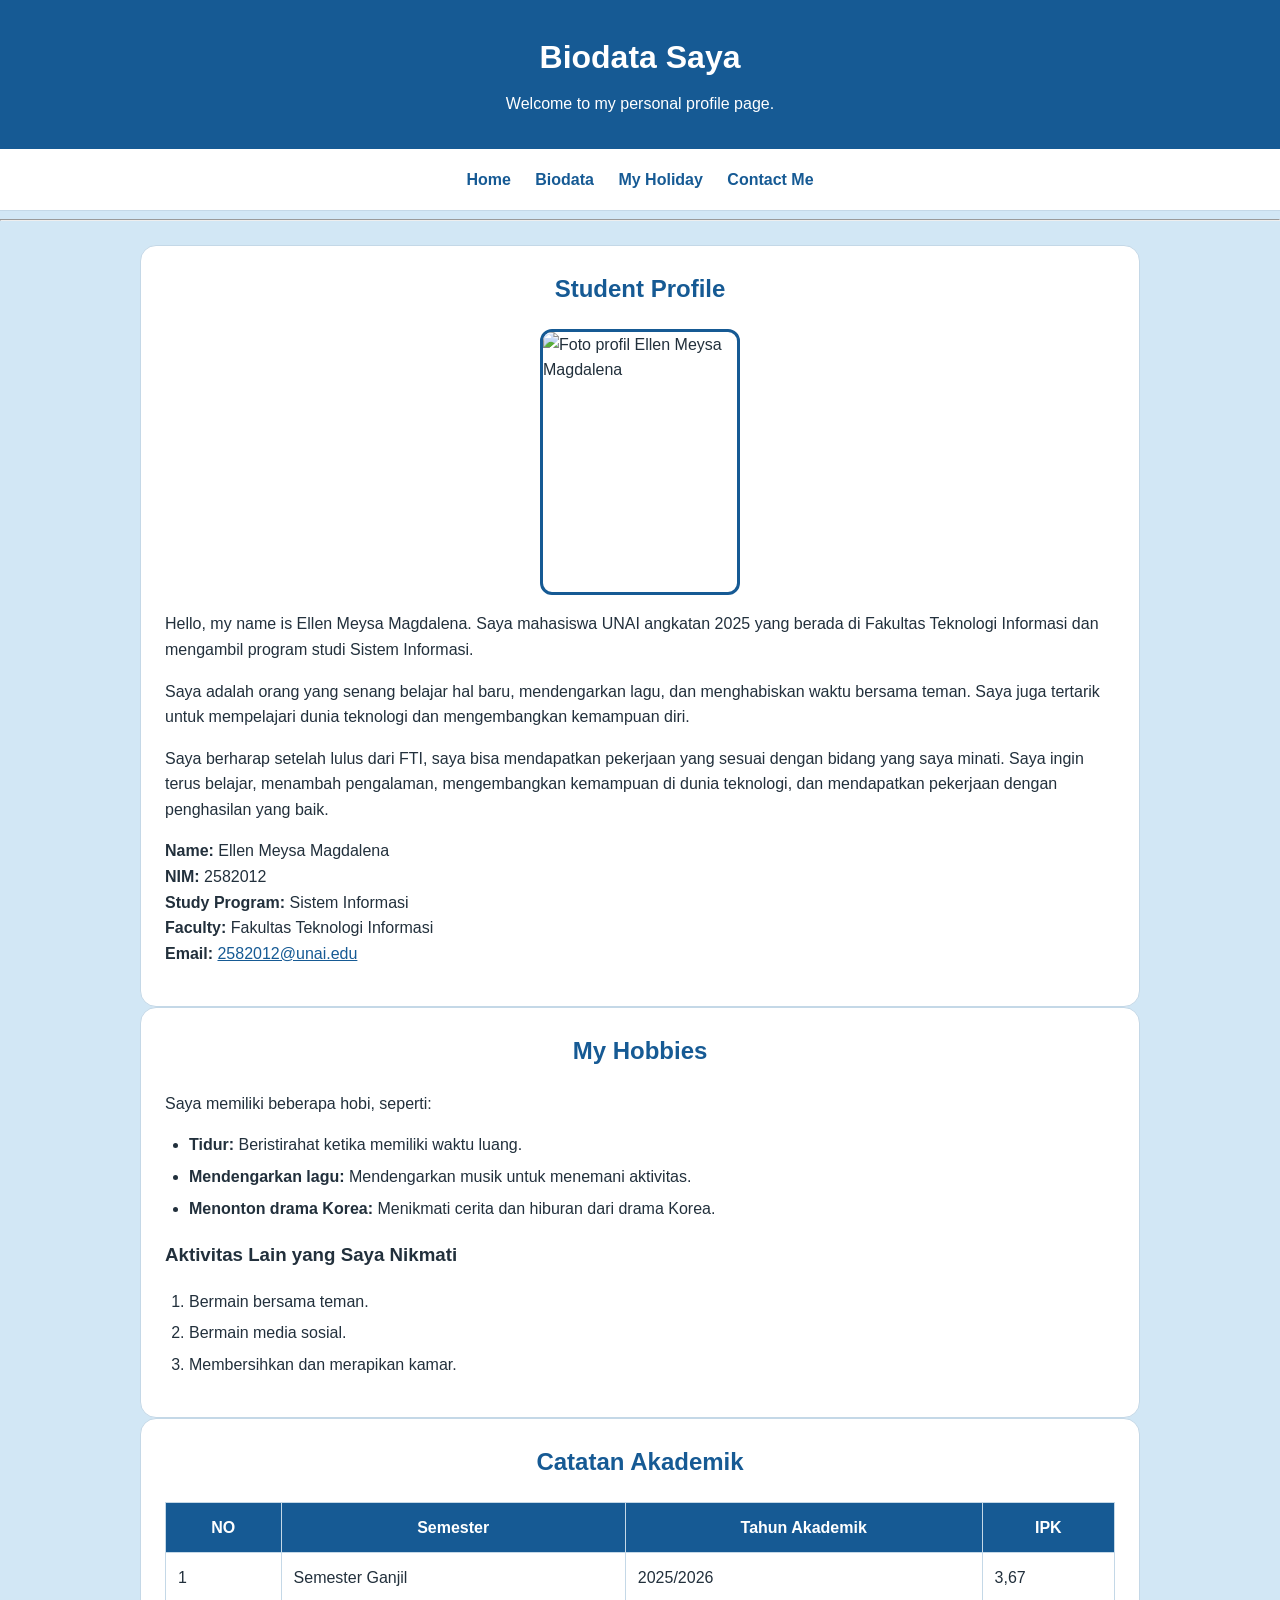
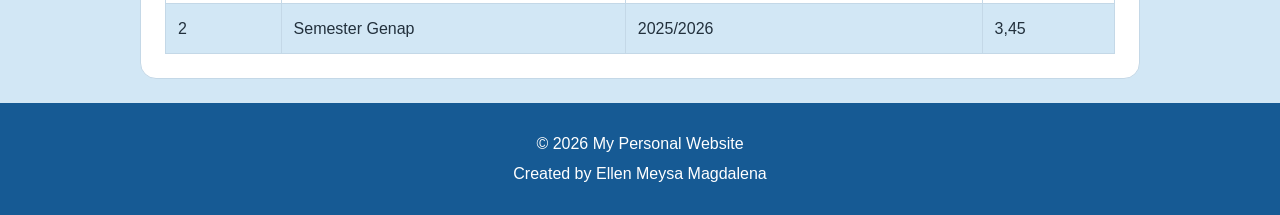
==== biodata.html @ 0d14db1f "Add files via upload" ====
<!DOCTYPE html>
<html lang="en">

<head>
    <meta charset="UTF-8">
    <meta name="viewport" content="width=device-width, initial-scale=1.0">
    <title>Biodata Saya</title>
    <link rel="stylesheet" href="style.css">
</head>

<body>

    <!-- HEADER -->
    <header>
        <h1>Biodata Saya</h1>
        <p>Welcome to my personal profile page.</p>
    </header>

    <!-- NAVIGATION -->
    <nav>
        <a href="index.html">Home</a>
        <a href="biodata.html">Biodata</a>
        <a href="myHoliday.html">My Holiday</a>
        <a href="contact.html">Contact Me</a>
    </nav>

    <hr>

    <!-- MAIN -->
    <main>

        <!-- PROFILE -->
        <section id="profile">

            <h2>Student Profile</h2>

            <img
                src="https://i.ibb.co.com/SDN80kSw/foto-about-me.jpg"
                alt="Foto profil Ellen Meysa Magdalena"
                class="profile-photo">

            <p>
                Hello, my name is Ellen Meysa Magdalena.
                Saya mahasiswa UNAI angkatan 2025 yang berada
                di Fakultas Teknologi Informasi dan mengambil
                program studi Sistem Informasi.
            </p>

            <p>
                Saya adalah orang yang senang belajar hal baru,
                mendengarkan lagu, dan menghabiskan waktu bersama
                teman. Saya juga tertarik untuk mempelajari dunia
                teknologi dan mengembangkan kemampuan diri.
            </p>

            <p>
                Saya berharap setelah lulus dari FTI, saya bisa
                mendapatkan pekerjaan yang sesuai dengan bidang
                yang saya minati. Saya ingin terus belajar,
                menambah pengalaman, mengembangkan kemampuan
                di dunia teknologi, dan mendapatkan pekerjaan
                dengan penghasilan yang baik.
            </p>

            <p>
                <strong>Name:</strong> Ellen Meysa Magdalena
                <br>
                <strong>NIM:</strong> 2582012
                <br>
                <strong>Study Program:</strong> Sistem Informasi
                <br>
                <strong>Faculty:</strong> Fakultas Teknologi Informasi
                <br>
                <strong>Email:</strong>
                <a href="mailto:2582012@unai.edu">
                    2582012@unai.edu
                </a>
            </p>

        </section>

        <!-- HOBBIES -->
        <section id="hobbies">

            <h2>My Hobbies</h2>

            <p>Saya memiliki beberapa hobi, seperti:</p>

            <ul>
                <li>
                    <strong>Tidur:</strong>
                    Beristirahat ketika memiliki waktu luang.
                </li>
                <li>
                    <strong>Mendengarkan lagu:</strong>
                    Mendengarkan musik untuk menemani aktivitas.
                </li>
                <li>
                    <strong>Menonton drama Korea:</strong>
                    Menikmati cerita dan hiburan dari drama Korea.
                </li>
            </ul>

            <h3>Aktivitas Lain yang Saya Nikmati</h3>

            <ol>
                <li>Bermain bersama teman.</li>
                <li>Bermain media sosial.</li>
                <li>Membersihkan dan merapikan kamar.</li>
            </ol>

        </section>

        <!-- ACADEMIC -->
        <section id="academic">

            <h2>Catatan Akademik</h2>

            <div class="table-responsive">
                <table border="1">

                    <thead>
                        <tr>
                            <th>NO</th>
                            <th>Semester</th>
                            <th>Tahun Akademik</th>
                            <th>IPK</th>
                        </tr>
                    </thead>

                    <tbody>
                        <tr>
                            <td>1</td>
                            <td>Semester Ganjil</td>
                            <td>2025/2026</td>
                            <td>3,67</td>
                        </tr>

                        <tr>
                            <td>2</td>
                            <td>Semester Genap</td>
                            <td>2025/2026</td>
                            <td>3,45</td>
                        </tr>
                    </tbody>

                </table>
            </div>

        </section>

    </main>

    <!-- FOOTER -->
    <footer>
        <p>&copy; 2026 My Personal Website</p>
        <p>Created by Ellen Meysa Magdalena</p>
    </footer>

</body>

</html>
---- style.css ----
:root {
    --warna-utama: #165a94;
    --warna-utama-gelap: #0f4373;
    --warna-latar: #d2e7f5;
    --warna-garis: #c4d8e7;
    --warna-teks: #22303c;
}

/*
Definisikan Global Styling
*/
* {
    box-sizing: border-box;
}

body {
    margin: 0;
    font-family: Arial, Helvetica, sans-serif;
    font-size: 1rem;
    line-height: 1.6;
    color: var(--warna-teks);
    background-color: var(--warna-latar);
}

img {
    max-width: 100%;
    height: auto;
}

a {
    color: var(--warna-utama);
}

/* Styling untuk Header */
header {
    padding: 32px 20px;
    background-color: var(--warna-utama);
    color: white;
    text-align: center;
}

header h1 {
    margin: 0;
    font-size: 2rem;
}

header p {
    margin: 8px 0 0;
}

/* Styling untuk Navigation */
nav {
    padding: 14px 20px;
    background-color: white;
    border-bottom: 1px solid var(--warna-garis);
    text-align: center;
}

nav a {
    display: inline-block;
    margin: 4px 10px;
    color: var(--warna-utama);
    font-weight: bold;
    text-decoration: none;
}

nav a:hover {
    text-decoration: underline;
}

/* Styling untuk Main */
main {
    width: 90%;
    max-width: 1000px;
    margin: 24px auto;
}

/* Layout menggunakan CSS Grid */
.content-grid {
    display: grid;
    grid-template-columns: 1fr;
    gap: 24px;
}

/* Styling untuk Section */
section {
    padding: 24px;
    background-color: white;
    border: 1px solid var(--warna-garis);
    border-radius: 16px;
}

section h2 {
    margin-top: 0;
    color: var(--warna-utama);
    text-align: center;
}

/* Profile section menggunakan Flexbox */
.profile {
    display: flex;
    flex-direction: column;
    align-items: center;
    gap: 24px;
    text-align: center;
    position: relative;
}

.profile-info {
    flex: 1;
    min-width: 0;
}

.profile-info h2 {
    margin-bottom: 8px;
}

.profile-info p {
    margin: 5px 0;
}

/* Foto profil biodata dengan rasio 3:4 */
.profile-photo {
    display: block;
    width: 100%;
    max-width: 200px;
    aspect-ratio: 3 / 4;
    height: auto;
    object-fit: cover;
    object-position: center;
    border: 3px solid var(--warna-utama);
    border-radius: 12px;
    margin: 0 auto;
    flex-shrink: 0;
}

/* Foto profil bulat khusus halaman Home */
.profile-photo-home {
    width: 200px;
    height: 200px;
    max-width: 100%;
    aspect-ratio: 1 / 1;
    object-fit: cover;
    object-position: center;
    border: 4px solid var(--warna-utama);
    border-radius: 50%;
}

/* Badge */
.badge {
    position: absolute;
    top: 16px;
    right: 16px;
    padding: 6px 12px;
    background-color: var(--warna-utama);
    color: white;
    border-radius: 20px;
    font-size: 0.85rem;
    font-weight: bold;
}

/* Styling untuk Hobbies */
#hobbies ol,
#hobbies ul {
    padding-left: 24px;
}

#hobbies li {
    margin-bottom: 6px;
}

/* Tabel */
.table-container {
    width: 100%;
    overflow-x: auto;
}

table {
    width: 100%;
    border-collapse: collapse;
}

th,
td {
    padding: 12px;
    border: 1px solid var(--warna-garis);
}

th {
    background-color: var(--warna-utama);
    color: white;
}

tbody tr:nth-child(even) {
    background-color: var(--warna-latar);
}

/* Form */
form {
    display: grid;
    gap: 16px;
}

.form-group {
    display: grid;
    gap: 6px;
}

label {
    font-weight: bold;
}

input,
select,
textarea {
    width: 100%;
    padding: 10px 12px;
    border: 1px solid #b9cfe0;
    border-radius: 8px;
    font: inherit;
    background-color: white;
}

textarea {
    min-height: 120px;
    resize: vertical;
}

input:focus,
select:focus,
textarea:focus {
    outline: 2px solid var(--warna-utama);
    outline-offset: 2px;
}

button {
    width: fit-content;
    max-width: 100%;
    padding: 10px 20px;
    border: none;
    border-radius: 8px;
    background-color: var(--warna-utama);
    color: white;
    font: inherit;
    font-weight: bold;
    cursor: pointer;
}

button:hover {
    background-color: var(--warna-utama-gelap);
}

/* Galeri foto menggunakan Flexbox sesuai persyaratan dosen */
.gallery {
    display: flex;
    flex-wrap: wrap;
    justify-content: center;
    align-items: stretch;
    gap: 16px;
    background-color: white;
    padding: 24px;
    border: 1px solid var(--warna-garis);
    border-radius: 16px;
}

.gallery figure {
    flex: 1 1 200px;
    max-width: 250px;
    min-width: 0;
    margin: 0;
}

.gallery img {
    display: block;
    width: 100%;
    height: 200px;
    object-fit: contain;
    background-color: #eef5fb;
    border-radius: 12px;
    box-shadow: 0 4px 12px rgba(0, 0, 0, 0.15);
}

.gallery figcaption {
    margin-top: 8px;
    font-size: 0.85rem;
    line-height: 1.4;
}

/* Styling untuk Footer */
footer {
    margin-top: 24px;
    padding: 24px 20px;
    background-color: var(--warna-utama);
    color: white;
    text-align: center;
}

footer p {
    margin: 4px 0;
}

/* Penyesuaian untuk tablet dan layar besar */
@media (min-width: 768px) {
    .content-grid {
        grid-template-columns: repeat(2, minmax(0, 1fr));
    }

    .profile {
        grid-column: 1 / -1;
        flex-direction: column;
        align-items: center;
        justify-content: center;
        text-align: center;
    }

    .profile-info h2 {
        text-align: center;
    }

    #contact {
        grid-column: 1 / -1;
    }
}

/* Penyesuaian untuk layar HP */
@media (max-width: 600px) {
    header {
        padding: 24px 16px;
    }

    header h1 {
        font-size: 1.6rem;
    }

    nav {
        padding: 10px;
    }

    nav a {
        margin: 4px 6px;
    }

    main {
        width: 94%;
        margin: 16px auto;
    }

    section {
        padding: 16px;
    }

    .gallery {
        padding: 16px;
        gap: 16px;
    }

    .gallery figure {
        flex: 1 1 100%;
        max-width: 100%;
    }

    .gallery img {
        height: 220px;
    }

    .profile-photo {
        max-width: 200px;
    }

    th,
    td {
        padding: 8px;
    }

    input,
    select,
    textarea {
        font-size: 16px;
    }
}
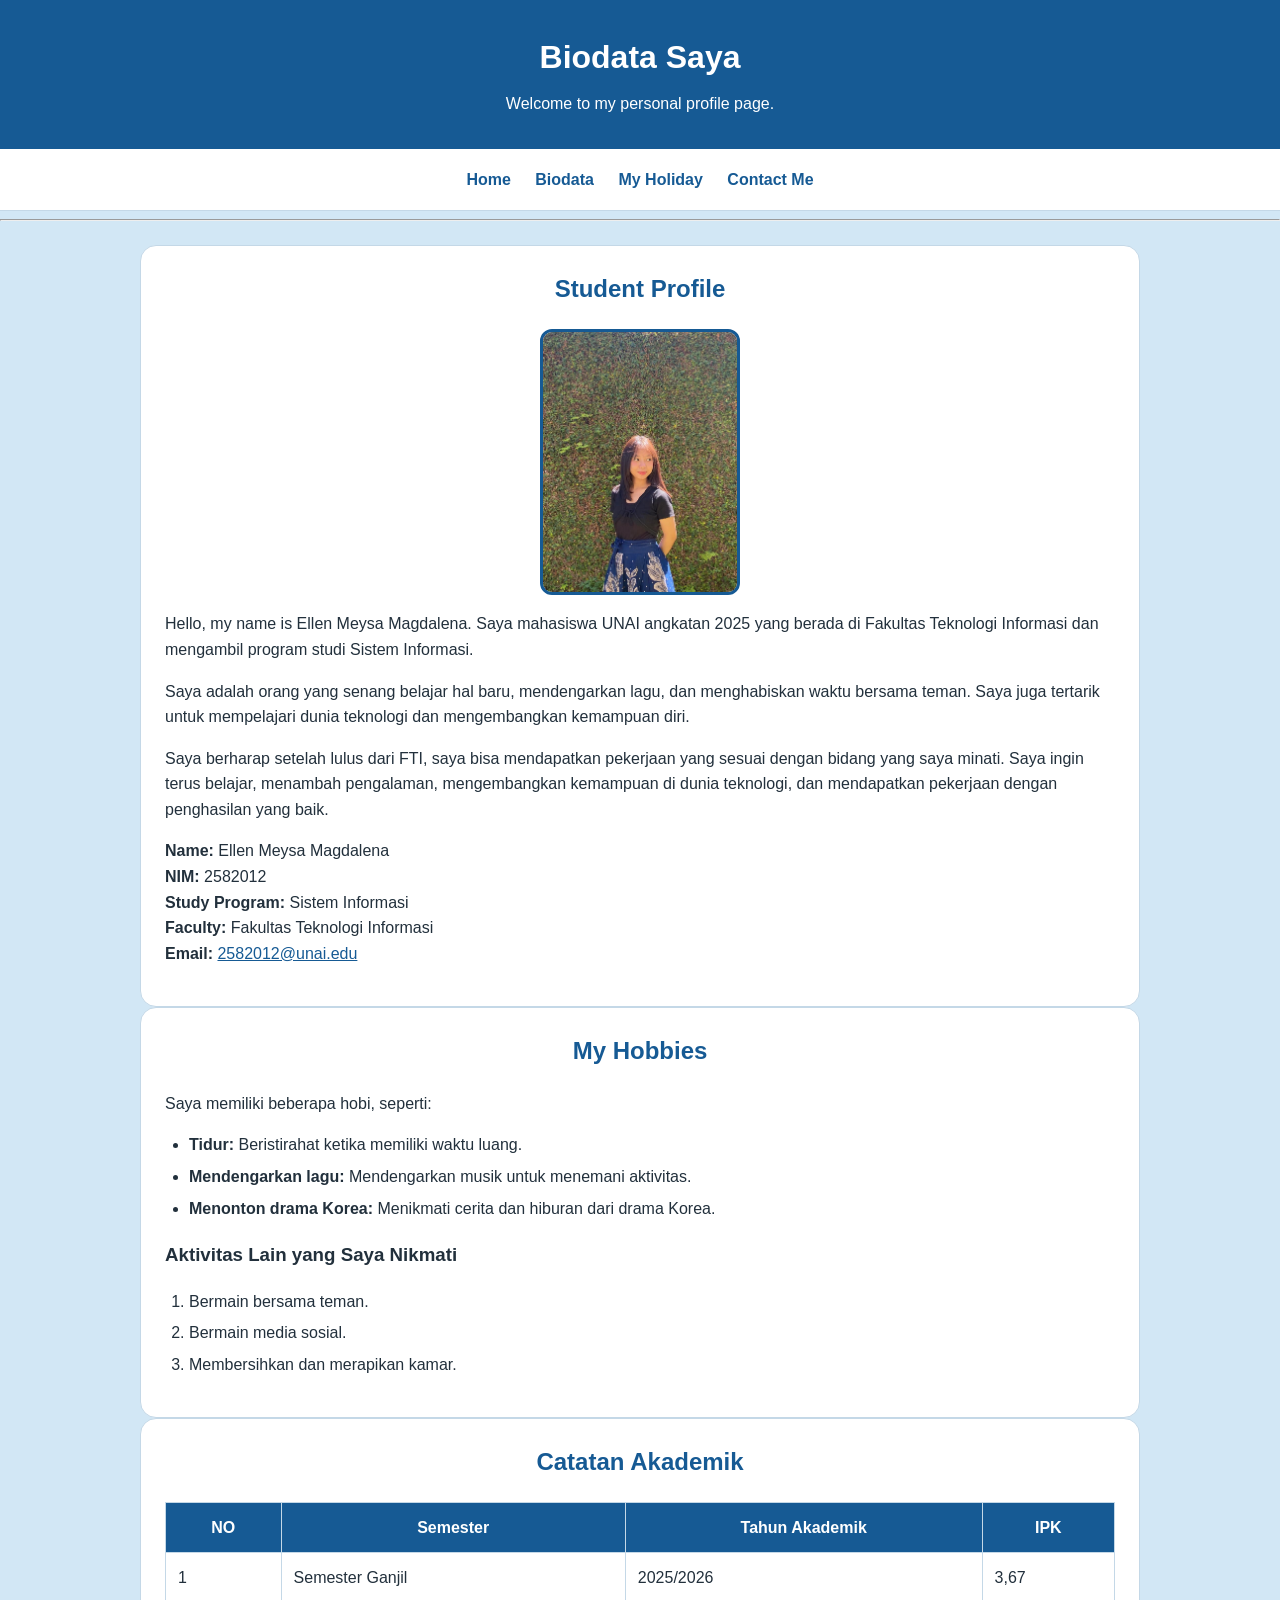
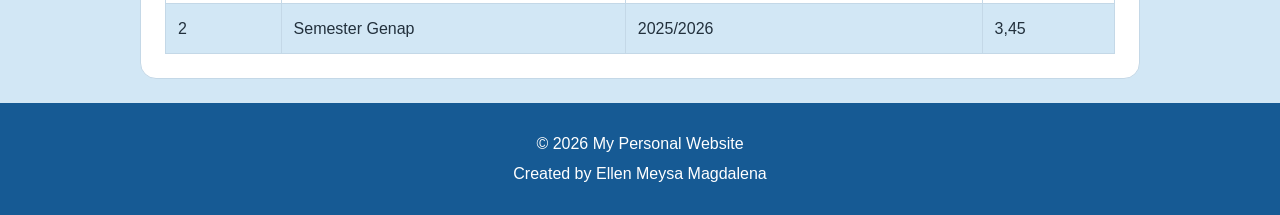
==== commit aa977131: "Fix image source and clean up HTML structure" ====
--- a/biodata.html
+++ b/biodata.html
@@ -35,7 +35,7 @@
             <h2>Student Profile</h2>
 
             <img
-                src="https://i.ibb.co.com/SDN80kSw/foto-about-me.jpg"
+                src="foto-about-me.jpeg"
                 alt="Foto profil Ellen Meysa Magdalena"
                 class="profile-photo">
 
@@ -158,5 +158,4 @@
     </footer>
 
 </body>
-
-</html>+</html>
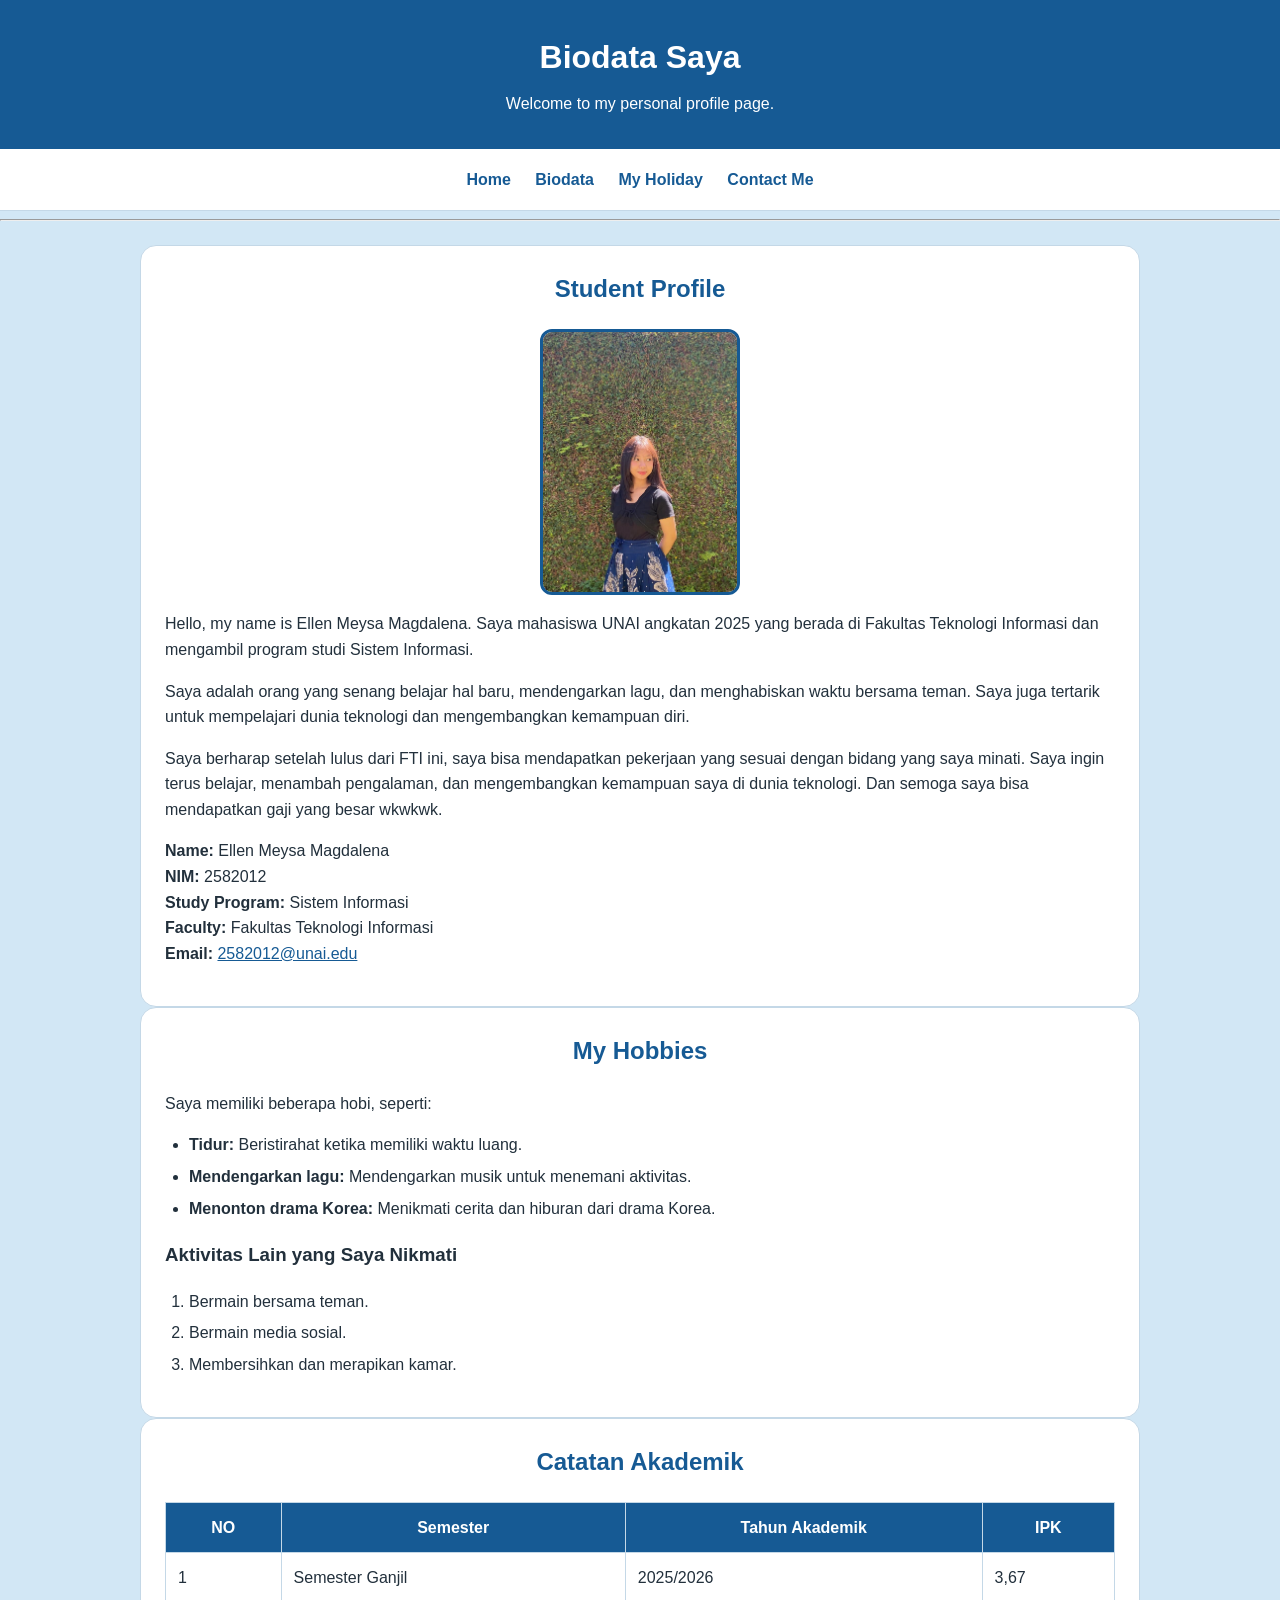
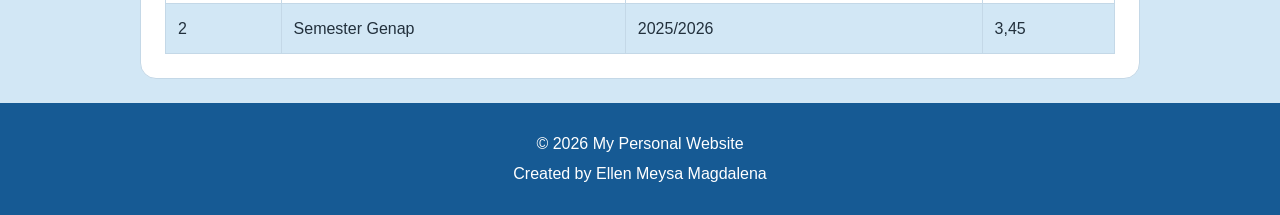
==== commit bc3781d3: "Revise biodata content and update hobbies Updated personal information and hobbies in biodata." ====
--- a/biodata.html
+++ b/biodata.html
@@ -54,12 +54,9 @@
             </p>
 
             <p>
-                Saya berharap setelah lulus dari FTI, saya bisa
-                mendapatkan pekerjaan yang sesuai dengan bidang
-                yang saya minati. Saya ingin terus belajar,
-                menambah pengalaman, mengembangkan kemampuan
-                di dunia teknologi, dan mendapatkan pekerjaan
-                dengan penghasilan yang baik.
+               Saya berharap setelah lulus dari FTI ini, saya bisa mendapatkan pekerjaan yang sesuai dengan bidang yang saya minati. 
+               Saya ingin terus belajar, menambah pengalaman, dan mengembangkan kemampuan saya di dunia teknologi.
+               Dan semoga saya bisa mendapatkan gaji yang besar wkwkwk.
             </p>
 
             <p>
